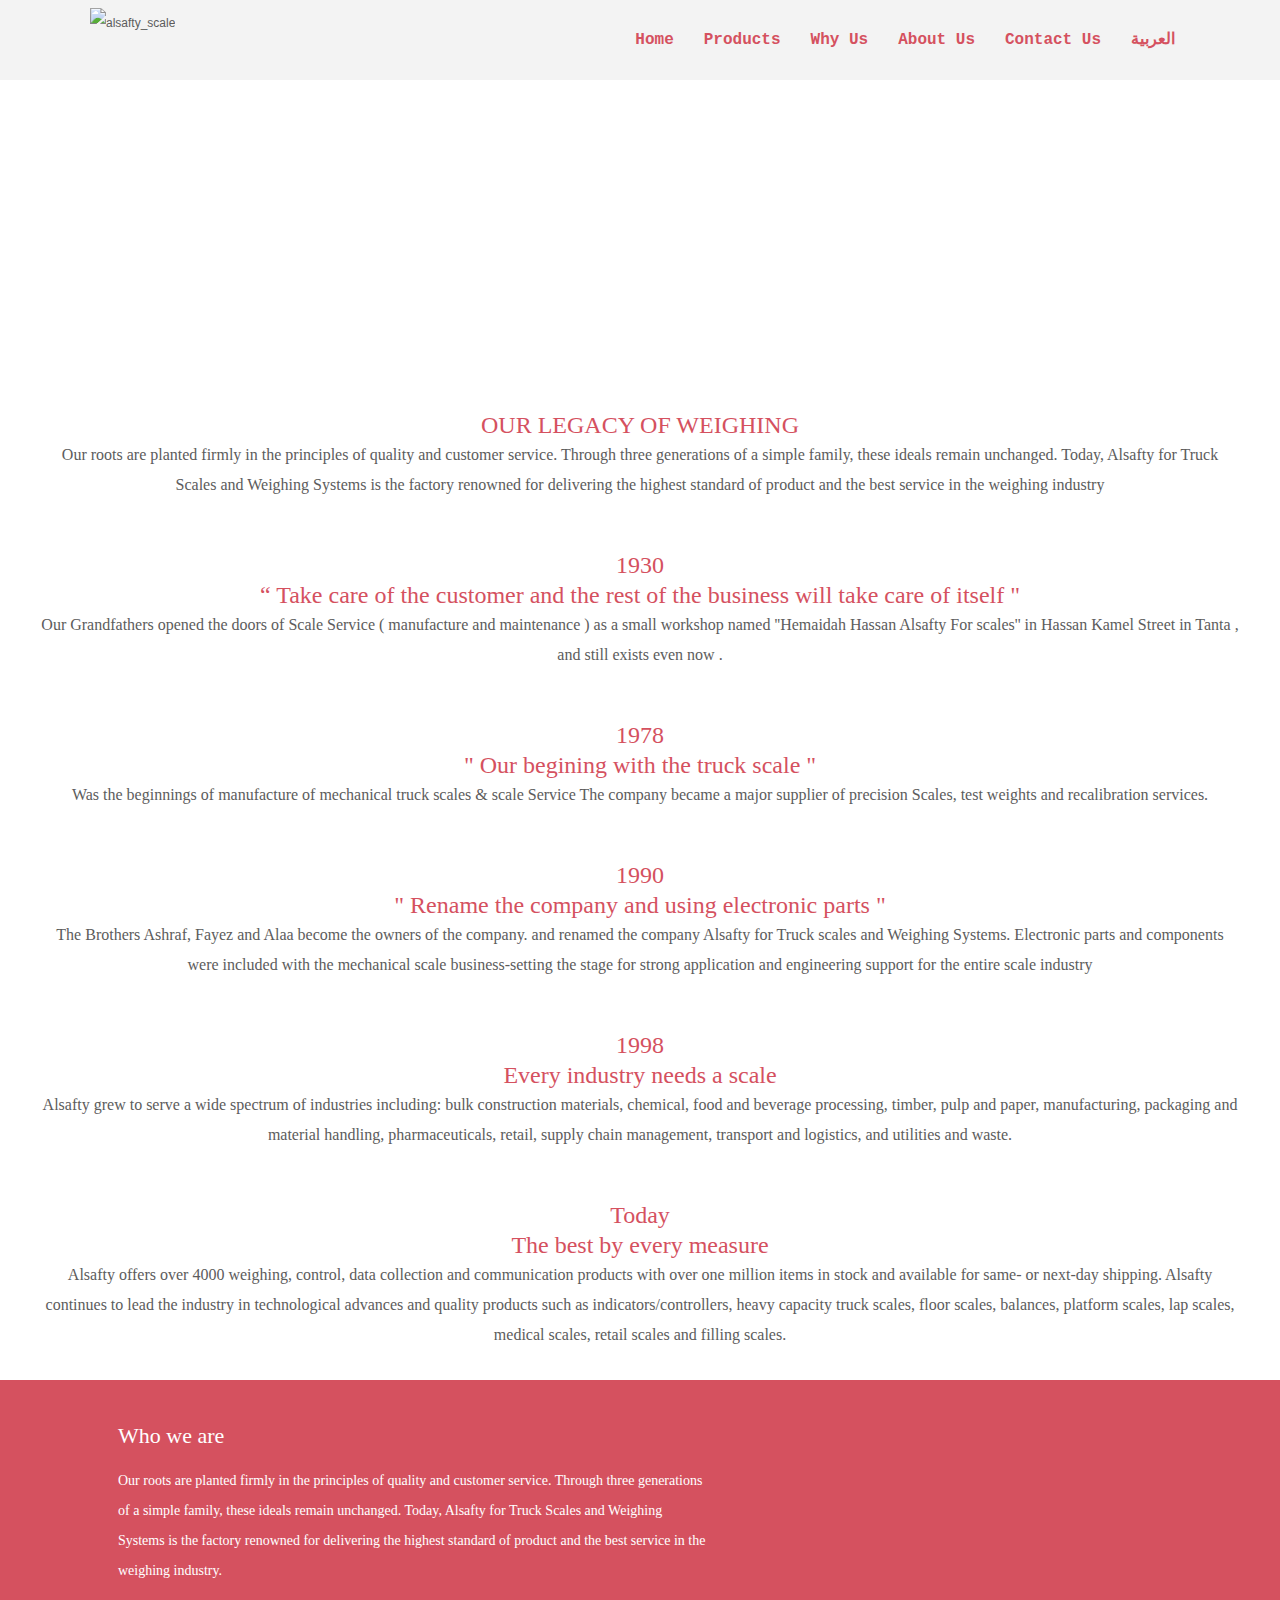
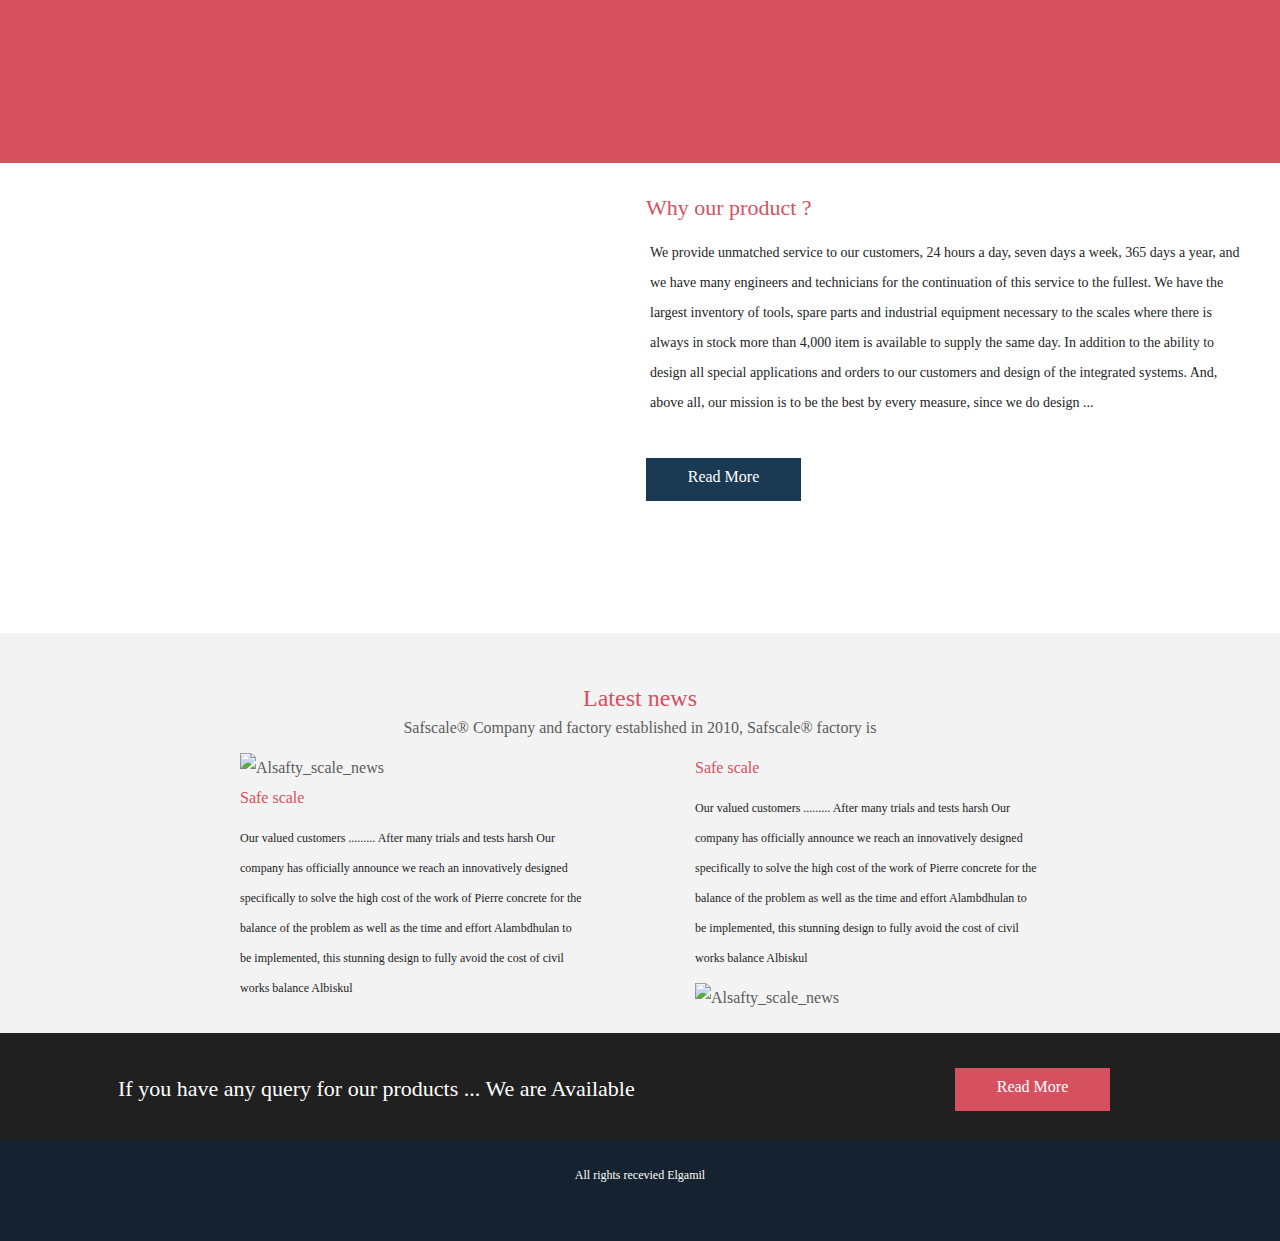
==== about_us.html @ be0de67e "Add files via upload" ====
﻿<!DOCTYPE html PUBLIC "-//W3C//DTD XHTML 1.0 Transitional//EN" "http://www.w3.org/TR/xhtml1/DTD/xhtml1-transitional.dtd">
<html xmlns="http://www.w3.org/1999/xhtml">

<head>
<meta content="text/html; charset=utf-8" http-equiv="Content-Type" />
<title>Alsafty scale | About Us</title>
<link href="engine1/style.css" rel="stylesheet" type="text/css" />
<script src="engine1/jquery.js" type="text/javascript"></script>
<style type="text/css">
* {
	margin: 0px auto;
	padding: 0px;
}
body {
	background-color: #fff;
	line-height: 30px;
	color: #5c5c5c;
	font: "JF Flat Regular",Tahoma,Verdana;
}
img {
	border: 0px;
}
a {
	text-decoration: none;
	font-size: 12px;
	font-family: Arial, Helvetica, sans-serif;
	color: #5c5c5c;
	font-weight: normal;
}
#container {
	width: 100%;
}
.center {
	width: 1200px;
	height: 100%;
}
#news_right {
	width: 345px;
	float: right;
	margin: 10px 200px 0px 30px;
}
#news_left {
	width: 345px;
	float: left;
	margin: 10px 30px 0px 200px;
}
.goto {
	width: 155px;
	display: table;
	height: 33px;
	float: left;
	background-color: #1a3a54;
	color: #fff;
	margin: 20px 300px 0px 78px;
	padding-top: 10px;
	text-align: center;
	font: normal normal normal 16px "AvantGarde LT Medium";
}
.goto:hover {
	background-color: #d5515f;
	border: #fff 1px solid;
}
.goto2 {
	width: 155px;
	height: 33px;
	float: right;
	background-color: #d5515f;
	color: #fff;
	margin: 35px 130px 0px 20px;
	padding-top: 10px;
	text-align: center;
	font: normal normal normal 16px "AvantGarde LT Medium";
}
.goto2:hover {
	background-color: #14232f;
	border: #fff 1px solid;
}
h5 {
	text-align: left;
	width: 590px;
	height: 150px;
	float: left;
	color: #fff;
	font-family: "AvantGarde LT Medium";
	margin: 15px 0px 0px 78px;
	font-style: normal;
	font-weight: normal;
	font-size: 14px;
}
h6 {
	text-align: left;
	width: 590px;
	float: right;
	color: #242424;
	font-family: "AvantGarde LT Medium";
	margin: 15px 0px 20px 78px;
	font-style: normal;
	font-weight: normal;
	font-size: 14px;
}
span3 {
	text-align: left;
	float: left;
	color: #242424;
	font-family: "AvantGarde LT Medium";
	font-style: normal;
	font-weight: normal;
	font-size: 12px;
	width: 345px;
	margin: 10px 0px;
}
h1 {
	width: 100%;
	margin: 50px 0px 0px 0px;
	float: left;
	text-align: center;
	color: #d5515f;
	font-family: "AvantGarde LT Medium";
	font-size: 24px;
	font-weight: normal;
}
h2 {
	width: 53%;
	height: 30px;
	margin: 41px 0px 0px 78px;
	float: left;
	text-align: left;
	color: #fff;
	font-family: "AvantGarde LT Medium";
	font-size: 22px;
	font-weight: normal;
}
h3 {
	width: 100%;
	height: 30px;
	margin: 30px 0px 0px 78px;
	float: left;
	text-align: left;
	color: #d5515f;
	font-family: "AvantGarde LT Medium";
	font-size: 22px;
	font-weight: normal;
}
h4 {
	width: 100%;
	height: 30px;
	margin: 0px 0px 0px 0px;
	float: left;
	text-align: left;
	color: #d5515f;
	font-family: "AvantGarde LT Medium";
	font-size: 16px;
	font-weight: normal;
}
p {
	text-align: center;
	font-family: "AvantGarde LT Medium";
	font-size: 16px;
	line-height: 30px;
	width: 100%;
}
#all_block {
	width: 1100px;
	height: auto;
	margin-top: 20px;
}
.block_and_text {
	width: 240px;
	height: 220px;
	float: left;
	display: block;
	margin: 17.5px;
}
.block1, .block2, .block3, .block4 {
	width: 240px;
	height: 175px;
	background: #f3f3f3 url('images/scal.png') no-repeat scroll center center;
}
.block1:hover, .block2:hover, .block3:hover, .block4:hover {
	background-image: url('images/scal hover.png');
	background-color: #1a3a54;
}
.text1, .text2, .text3, .text4 {
	height: 45px;
	width: 100%;
	background-color: #f0f0f0;
	text-align: center;
	line-height: 45px;
	font-family: "AvantGarde LT Medium";
	font-size: 16px;
	color: #1a3a54;
}
.block_and_text:hover {
	color: #fff;
	background-color: #1a3a54;
}
#top_slide {
	width: 100%;
	height: 450px;
	background-color: #d5515f;
}
#sub_slide_about {
	width: 100%;
	height: 280px;
	background-color: #d5515f;
	background: transparent url('images/bg_about_us.jpg') no-repeat scroll center center / cover;
}
#nav {
	width: 100%;
	height: 80px;
	background-color: #f3f3f3;
}
#logo {
	width: 265px;
	height: 70px;
	float: left;
	margin: 8px 0px 0px 50px;
}

#nav_en {
	height: 100%;
	float: right;
	margin: 0px 50px 0px 0px;
}
#nav_en ul {
	list-style-type: none;
	margin: 0;
	float: left;
	height: 100%;
	width: 100%;
}
#nav_en ul li {
	float: right;
}
#nav_en ul li a {
	font-size: 16px;
	font-family: "AvantGarde CE", Courier, monospace;
	font-weight: bold;
	color: #d5515f;
	text-align: center;
	line-height: 80px;
	margin: 0px 15px;
	width: 100%;
	height: 100%;
}
#nav_en ul li a:hover {
	color: #1a3a54;
}
#product_blocks {
	width: 100%;
	background-color: #fff;
}
#who_we_are_message {
	width: 100%;
	height: 383px;
	background: #d5515f url('images/alsafty_who_we_are.jpg') no-repeat scroll center center;
	position: relative;
	visibility: inherit;
	background-size: cover;
	margin-top: 30px;
}
#our_product_block {
	width: 100%;
	height: 470px;
	background-color: #fff;
}
#left {
	width: 37%;
	height: 100%;
	float: left;
	background: #fff url('images/our_product_scale.jpg') no-repeat scroll center center;
	margin: 0px 0px 0px 78px;
}
#right {
	width: 56%;
	height: 100%;
	float: right;
}
#last_news {
	width: 100%;
	background-color: #f3f3f3;
	display:table;
	padding-bottom:20px;
}
#call_us {
	width: 100%;
	height: 108px;
	background: #202020 url('images/call_us.jpg') no-repeat scroll center center;
	background-size: cover;
}
#text{
	width:100%;
	line-height:35px;
	padding-top:17px;	
	direction:rtl;
	text-align:center;
	color:#fff;
	font-size:12px;
	font-family: "DIN Next LT W23";
}
#footer {
	width: 100%;
	height: 100px;
	background-color: #14232f;
}
</style>
</head>

<body>

<div id="container">
<div id="nav">
		<div class="center">
			<div id="logo">
				<a href="english.html">
				<img alt="alsafty_scale" height="71" src="images/logo_elgamil.png" width="257" /></a></div>
			<div id="nav_en">
				<ul>
					<li><a href="index.html">العربية</a></li>
					<li><a href="contact_us.html">Contact Us</a></li>
					<li><a href="about_us.html">About Us</a></li>
					<li><a href="why_us.html">Why Us</a></li>
					<li><a href="Products.html">Products</a></li>
					<li><a href="english.html">Home</a></li>
				</ul>
			</div>
		</div>
	</div>	<div id="sub_slide_about">
	</div>
	
	<div id="product_blocks">
		<div class="center">
			<h1>OUR LEGACY OF WEIGHING</h1>
			<p style="text-align: center;">Our roots are planted firmly in the principles 
			of quality and customer service. Through three generations of a simple 
			family, these ideals remain unchanged. Today, Alsafty for Truck Scales 
			and Weighing Systems is the factory renowned for delivering the highest 
			standard of product and the best service in the weighing industry
			</p>
			<h1>1930<br>“ Take care of the customer and the rest of the business 
			will take care of itself &quot; </h1>
			<p>Our Grandfathers opened the doors of Scale Service ( manufacture 
			and maintenance ) as a small workshop named &#39;&#39;Hemaidah Hassan Alsafty 
			For scales&#39;&#39; in Hassan Kamel Street in Tanta , and still exists even 
			now . </p>
			<h1>1978<br>&quot; Our begining with the truck scale &quot; </h1>
			<p>Was the beginnings of manufacture of mechanical truck scales &amp; scale 
			Service The company became a major supplier of precision Scales, test 
			weights and recalibration services. </p>
			<h1>1990<br>&quot; Rename the company and using electronic parts &quot; </h1>
			<p>The Brothers Ashraf, Fayez and Alaa become the owners of the company. 
			and renamed the company Alsafty for Truck scales and Weighing Systems. 
			Electronic parts and components were included with the mechanical scale 
			business-setting the stage for strong application and engineering support 
			for the entire scale industry</p>
			<h1>1998<br>Every industry needs a scale</h1>
			<p>Alsafty grew to serve a wide spectrum of industries including: bulk 
			construction materials, chemical, food and beverage processing, timber, 
			pulp and paper, manufacturing, packaging and material handling, pharmaceuticals, 
			retail, supply chain management, transport and logistics, and utilities 
			and waste.</p>
			<h1>Today<br>The best by every measure</h1>
			<p>Alsafty offers over 4000 weighing, control, data collection and communication 
			products with over one million items in stock and available for same- 
			or next-day shipping. Alsafty continues to lead the industry in technological 
			advances and quality products such as indicators/controllers, heavy 
			capacity truck scales, floor scales, balances, platform scales, lap 
			scales, medical scales, retail scales and filling scales.</p>
		</div>
	</div>
	<div id="who_we_are_message">
		<div class="center">
			<h2>Who we are</h2>
			<h5>Our roots are planted firmly in the principles of quality and customer 
			service. Through three generations of a simple family, these ideals 
			remain unchanged. Today, Alsafty for Truck Scales and Weighing Systems 
			is the factory renowned for delivering the highest standard of product 
			and the best service in the weighing industry.</h5>
		</div>
	</div>
	<div id="our_product_block">
		<div class="center">
			<div id="right">
				<h3>Why our product ?</h3>
				<h6>We provide unmatched service to our customers, 24 hours a day, 
				seven days a week, 365 days a year, and we have many engineers and 
				technicians for the continuation of this service to the fullest. 
				We have the largest inventory of tools, spare parts and industrial 
				equipment necessary to the scales where there is always in stock 
				more than 4,000 item is available to supply the same day. In addition 
				to the ability to design all special applications and orders to 
				our customers and design of the integrated systems. And, above all, 
				our mission is to be the best by every measure, since we do design 
				... </h6>
				<a href="#">
				<div class="goto">
					Read More</div>
				</a></div>
			<div id="left">
			</div>
		</div>
	</div>
	<div id="last_news">
		<div class="center">
			<h1>Latest news</h1>
			<p>Safscale® Company and factory established in 2010, Safscale® factory 
			is</p>
			<div id="news_left">
				<img alt="Alsafty_scale_news" height="153" src="images/Alsafty-scale-news.jpg" width="345" />
				<h4>Safe scale</h4>
				<span3>Our valued customers ......... After many trials and tests harsh Our company has officially announce we reach an innovatively designed specifically to solve the high cost of the work of Pierre concrete for the balance of the problem as well as the time and effort Alambdhulan to be implemented, this stunning design to fully avoid the cost of civil works balance Albiskul</span3>
			</div>
			<div id="news_right">
				<h4>Safe scale</h4>
				<span3>Our valued customers ......... After many trials and tests harsh Our company has officially announce we reach an innovatively designed specifically to solve the high cost of the work of Pierre concrete for the balance of the problem as well as the time and effort Alambdhulan to be implemented, this stunning design to fully avoid the cost of civil works balance Albiskul</span3>
				<img alt="Alsafty_scale_news" height="153" src="images/Alsafty-scale-news2.jpg" width="345" />
			</div>
		</div>
	</div>
	<div id="call_us">
		<div class="center">
			<h2>If you have any query for our products ... We are Available</h2>
			<a href="contact_us.html">
			<div class="goto2">
				Read More</div>
			</a></div>
	</div>
	<div id="footer"><div id="text">All rights recevied Elgamil
	
	</div>

	</div>
</div>
<script src="engine1/wowslider.js" type="text/javascript"></script>
<script src="engine1/script.js" type="text/javascript"></script>

</body>

</html>
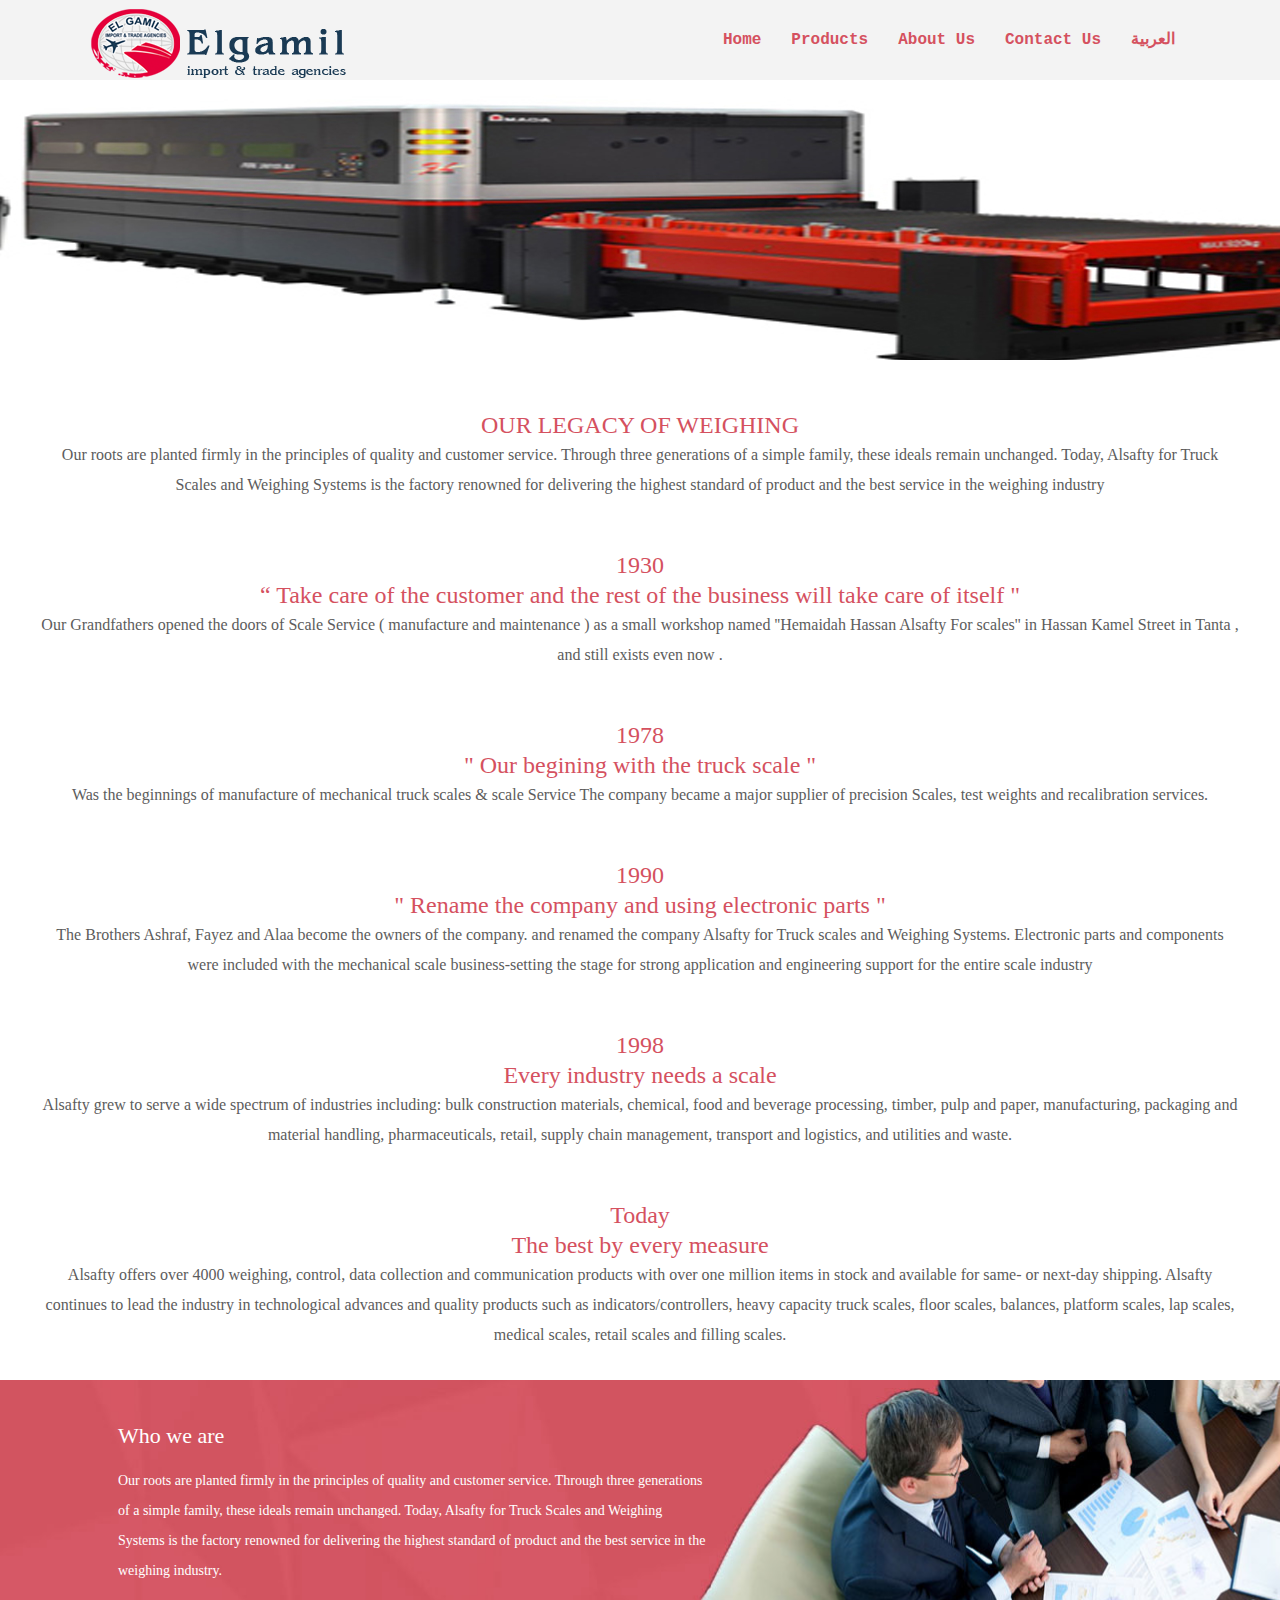
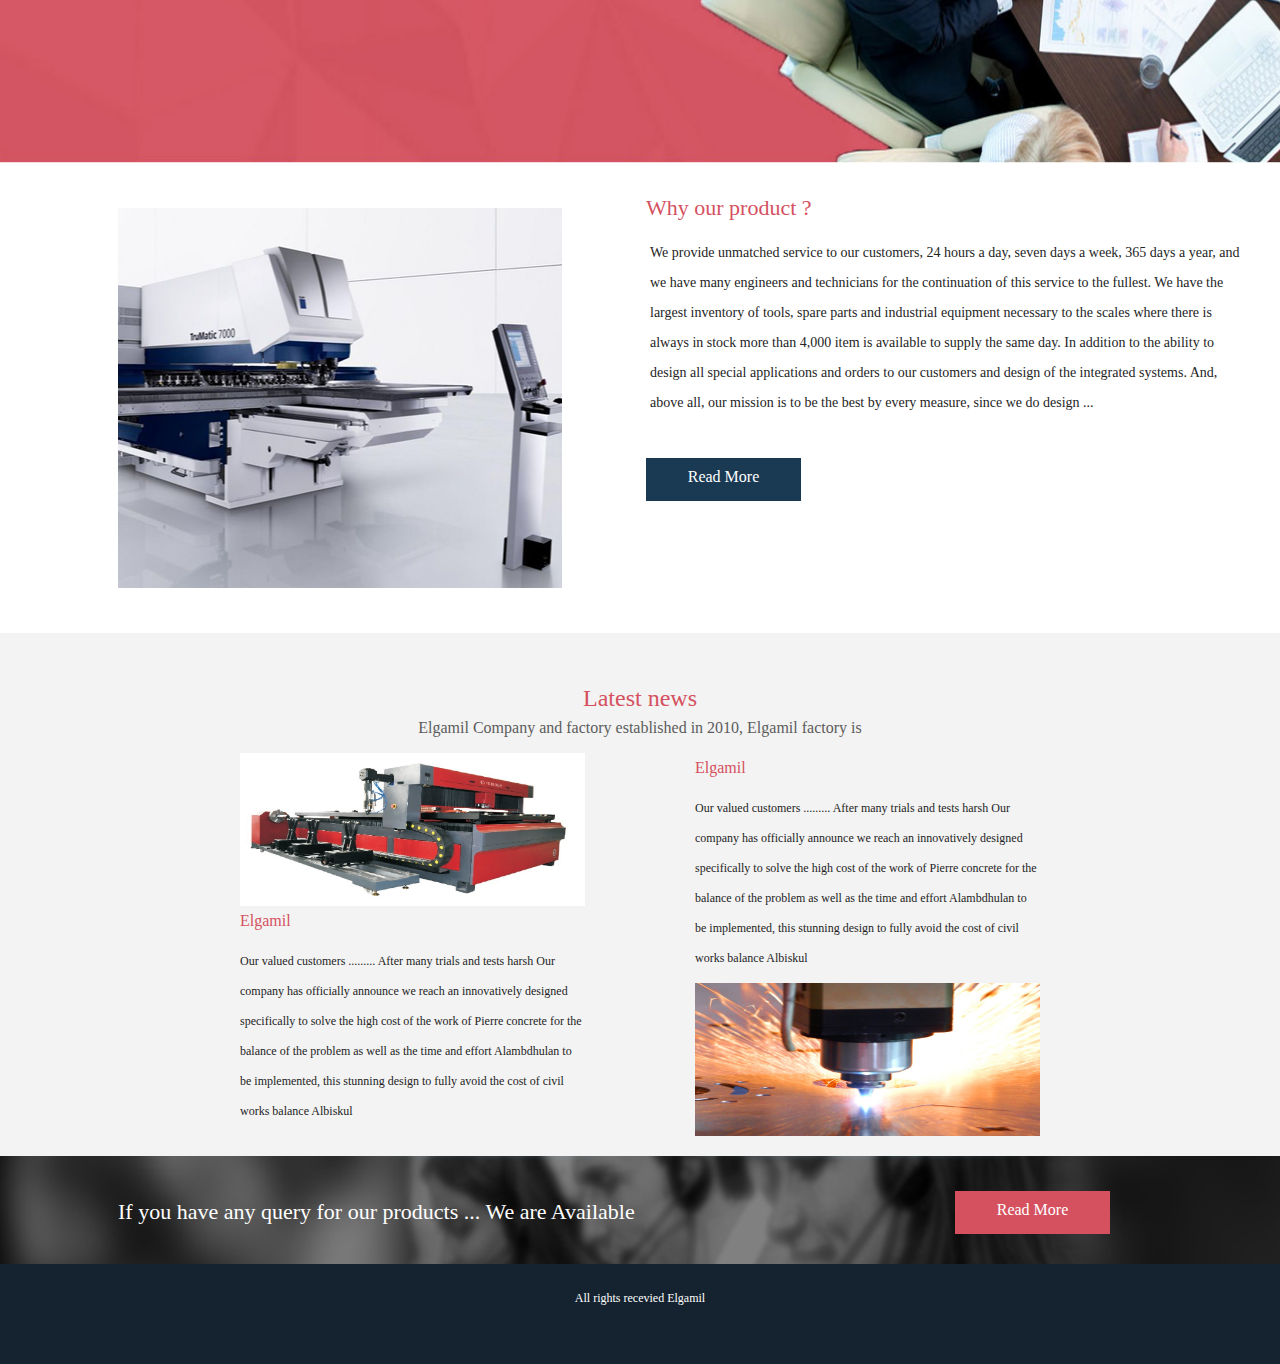
==== commit 426173c2: "Add files via upload" ====
--- a/about_us.html
+++ b/about_us.html
@@ -316,12 +316,11 @@
 				<img alt="alsafty_scale" height="71" src="images/logo_elgamil.png" width="257" /></a></div>
 			<div id="nav_en">
 				<ul>
-					<li><a href="index.html">العربية</a></li>
+					<li><a href="#">العربية</a></li>
 					<li><a href="contact_us.html">Contact Us</a></li>
 					<li><a href="about_us.html">About Us</a></li>
-					<li><a href="why_us.html">Why Us</a></li>
 					<li><a href="Products.html">Products</a></li>
-					<li><a href="english.html">Home</a></li>
+					<li><a href="index.html">Home</a></li>
 				</ul>
 			</div>
 		</div>
@@ -403,15 +402,15 @@
 	<div id="last_news">
 		<div class="center">
 			<h1>Latest news</h1>
-			<p>Safscale® Company and factory established in 2010, Safscale® factory 
+			<p>Elgamil Company and factory established in 2010, Elgamil factory 
 			is</p>
 			<div id="news_left">
 				<img alt="Alsafty_scale_news" height="153" src="images/Alsafty-scale-news.jpg" width="345" />
-				<h4>Safe scale</h4>
+				<h4>Elgamil</h4>
 				<span3>Our valued customers ......... After many trials and tests harsh Our company has officially announce we reach an innovatively designed specifically to solve the high cost of the work of Pierre concrete for the balance of the problem as well as the time and effort Alambdhulan to be implemented, this stunning design to fully avoid the cost of civil works balance Albiskul</span3>
 			</div>
 			<div id="news_right">
-				<h4>Safe scale</h4>
+				<h4>Elgamil</h4>
 				<span3>Our valued customers ......... After many trials and tests harsh Our company has officially announce we reach an innovatively designed specifically to solve the high cost of the work of Pierre concrete for the balance of the problem as well as the time and effort Alambdhulan to be implemented, this stunning design to fully avoid the cost of civil works balance Albiskul</span3>
 				<img alt="Alsafty_scale_news" height="153" src="images/Alsafty-scale-news2.jpg" width="345" />
 			</div>
--- a/engine1/style.css
+++ b/engine1/style.css
@@ -0,0 +1,457 @@
+﻿/*
+ *	generated by WOW Slider 8.5
+ *	template Convex
+ */
+@import url(https://fonts.googleapis.com/css?family=Gurajada&subset=latin,telugu);
+@font-face {
+  font-family: 'ws-ctrl-convex';
+  src: url('ws-ctrl-convex.eot');
+  src: url('ws-ctrl-convex.eot#iefix') format('embedded-opentype'),
+       url('ws-ctrl-convex.svg#ws-ctrl-convex') format('svg');
+  font-weight: normal;
+  font-style: normal;
+}
+@font-face {
+  font-family: 'ws-ctrl-convex';
+  src: url('[data-uri]') format('woff'),
+       url('[data-uri]') format('truetype');
+}
+#wowslider-container1 { 
+	display: table;
+	zoom: 1; 
+	position: relative;
+	width: 100%;
+	max-width: 100%;
+	max-height:497px;
+	margin:0px auto 0px;
+	z-index:90;
+	text-align:left; /* reset align=center */
+	font-size: 10px;
+	text-shadow: none; /* fix some user styles */
+
+	/* reset box-sizing (to boostrap friendly) */
+	-webkit-box-sizing: content-box;
+	-moz-box-sizing: content-box;
+	box-sizing: content-box; 
+}
+* html #wowslider-container1{ width:960px }
+#wowslider-container1 .ws_images ul{
+	position:relative;
+	width: 10000%; 
+	height:100%;
+	left:0;
+	list-style:none;
+	margin:0;
+	padding:0;
+	border-spacing:0;
+	overflow: visible;
+	/*table-layout:fixed;*/
+}
+#wowslider-container1 .ws_images ul li{
+	position: relative;
+	width:1%;
+	height:100%;
+	line-height:0; /*opera*/
+	overflow: hidden;
+	float:left;
+	/*font-size:0;*/
+	padding:0 0 0 0 !important;
+	margin:0 0 0 0 !important;
+}
+
+#wowslider-container1 .ws_images{
+	position: relative;
+	left:0;
+	top:0;
+	height:100%;
+	max-height:450px;
+	max-width: 100%;
+	vertical-align: top;
+	border:none;
+	overflow: hidden;
+}
+#wowslider-container1 .ws_images ul a{
+	width:100%;
+	height:100%;
+	max-height:360px;
+	display:block;
+	color:transparent;
+}
+#wowslider-container1 img{
+	max-width: none !important;
+}
+#wowslider-container1 .ws_images .ws_list img,
+#wowslider-container1 .ws_images > div > img{
+	width:100%;
+	border:none 0;
+	max-width: none;
+	padding:0;
+	margin:0;
+}
+#wowslider-container1 .ws_images > div > img {
+	max-height:450px;
+}
+
+#wowslider-container1 .ws_images iframe {
+	position: absolute;
+	z-index: -1;
+}
+
+#wowslider-container1 .ws-title > div {
+	display: inline-block !important;
+}
+
+#wowslider-container1 a{ 
+	text-decoration: none; 
+	outline: none; 
+	border: none; 
+}
+
+#wowslider-container1  .ws_bullets { 
+	float: left;
+	position:absolute;
+	z-index:70;
+}
+#wowslider-container1  .ws_bullets div{
+	position:relative;
+	float:left;
+	font-size: 0px;
+}
+/* compatibility with Joomla styles */
+#wowslider-container1  .ws_bullets a {
+	line-height: 0;
+}
+
+#wowslider-container1  .ws_script{
+	display:none;
+}
+#wowslider-container1 sound, 
+#wowslider-container1 object{
+	position:absolute;
+}
+
+/* prevent some of users reset styles */
+#wowslider-container1 .ws_effect {
+	position: static;
+	width: 100%;
+	height: 100%;
+}
+
+#wowslider-container1 .ws_photoItem {
+	border: 2em solid #fff;
+	margin-left: -2em;
+	margin-top: -2em;
+}
+#wowslider-container1 .ws_cube_side {
+	background: #A6A5A9;
+}
+
+
+#wowslider-container1.ws_gestures {
+	cursor: -webkit-grab;
+	cursor: -moz-grab;
+	cursor: url("[data-uri]"), move;
+}
+#wowslider-container1.ws_gestures.ws_grabbing {
+	cursor: -webkit-grabbing;
+	cursor: -moz-grabbing;
+	cursor: url("[data-uri]"), move;
+}
+
+/* hide controls when video start play */
+#wowslider-container1.ws_video_playing .ws_bullets,
+#wowslider-container1.ws_video_playing .ws_fullscreen,
+#wowslider-container1.ws_video_playing .ws_next,
+#wowslider-container1.ws_video_playing .ws_prev {
+	display: none;
+}
+
+
+/* youtube/vimeo buttons */
+#wowslider-container1 .ws_video_btn {
+	position: absolute;
+	display: none;
+	cursor: pointer;
+	top: 0;
+	left: 0;
+	width: 100%;
+	height: 100%;
+	z-index: 55;
+}
+#wowslider-container1 .ws_video_btn.ws_youtube,
+#wowslider-container1 .ws_video_btn.ws_vimeo {
+	display: block;
+}
+#wowslider-container1 .ws_video_btn div {
+	position: absolute;
+	background-image: url(./playvideo.png);
+	background-size: 200%;
+	top: 50%;
+	left: 50%;
+	width: 7em;
+	height: 5em;
+	margin-left: -3.5em;
+	margin-top: -2.5em;
+}
+#wowslider-container1 .ws_video_btn.ws_youtube div {
+	background-position: 0 0;
+}
+#wowslider-container1 .ws_video_btn.ws_youtube:hover div {
+	background-position: 100% 0;
+}
+#wowslider-container1 .ws_video_btn.ws_vimeo div {
+	background-position: 0 100%;
+}
+#wowslider-container1 .ws_video_btn.ws_vimeo:hover div {
+	background-position: 100% 100%;
+}
+
+#wowslider-container1 .ws_playpause.ws_hide {
+	display: none !important;
+}
+/* bullets */
+#wowslider-container1  .ws_bullets { 
+	padding: 0px; 
+}
+#wowslider-container1 .ws_bullets a { 
+	position:relative;
+	display: inline-block;
+	width: 0;
+	margin: 3px 5px;
+	padding: 8px;	
+
+	-webkit-perspective: 80px;
+	perspective: 80px;
+} 
+#wowslider-container1 .ws_bullets a > span {
+	position:absolute;
+	display: block;
+	top:0;
+	right: 0;
+	height:100%;
+	width:100%;
+	-webkit-transform-style: preserve-3d;
+	transform-style: preserve-3d;
+
+	-webkit-transition: -webkit-transform 0.5s ease;
+  	transition: -webkit-transform 0.5s ease, transform 0.5s ease;
+}
+
+#wowslider-container1 .ws_bullets a > span:before,
+#wowslider-container1 .ws_bullets a > span:after {
+	content: '';
+	display: block;
+	height:100%;
+	background: #d5515f;
+
+  	-webkit-transform: rotateX(-90deg) translateZ(-8px) translateY(8px);
+  	transform: rotateX(-90deg) translateZ(-8px) translateY(8px);
+}
+#wowslider-container1 .ws_bullets a > span:after {
+	position: absolute;
+	top: 0;
+	left: 0;
+	width: 100%;
+	height: 100%;
+  	background: #1A2223;
+  	-webkit-transform: rotateX(0deg);
+  	transform: rotateX(0deg);
+}
+
+#wowslider-container1 .ws_bullets a.ws_overbull > span,
+#wowslider-container1 .ws_bullets a.ws_selbull > span {
+    -webkit-transform: rotateX(-90deg) translateZ(8px) translateY(8px);
+    transform: rotateX(-90deg) translateZ(8px) translateY(8px);
+}
+
+
+
+
+/* play/pause, arrows */
+#wowslider-container1 a.ws_next,
+#wowslider-container1 a.ws_prev,
+#wowslider-container1 .ws_playpause {
+	position:absolute;
+	font: 2em "ws-ctrl-convex";
+	width: 2.5em;
+	height: 2.5em;
+	top:50%;
+	
+	margin-top: -1.25em;
+	color: #ffffff;
+	z-index: 100;
+
+	-webkit-perspective: 20em;
+	perspective: 20em;
+}
+#wowslider-container1 a.ws_next {
+	right: 0;
+}
+#wowslider-container1 a.ws_prev {
+	left: 0;
+}
+#wowslider-container1 .ws_playpause {
+	left:50%;
+	margin-left:-1.25em;
+}
+
+#wowslider-container1 a.ws_next > span,
+#wowslider-container1 a.ws_prev > span,
+#wowslider-container1 .ws_playpause > span,
+#wowslider-container1 .ws_bullets a > span {
+	display: block;
+	-webkit-transform-style: preserve-3d;
+	transform-style: preserve-3d;
+
+	-webkit-transition: -webkit-transform 0.5s ease;
+  	transition: -webkit-transform 0.5s ease, transform 0.5s ease;
+}
+
+
+#wowslider-container1 a.ws_next > span:before,
+#wowslider-container1 a.ws_prev > span:before,
+#wowslider-container1 .ws_playpause > span:before,
+#wowslider-container1 a.ws_next > span:after,
+#wowslider-container1 a.ws_prev > span:after,
+#wowslider-container1 .ws_playpause > span:after {
+	display: block;
+	text-align: center;
+	line-height: 2.5em;
+	height:100%;
+	background: #d5515f;
+	color: #1A2223;
+
+  	-webkit-transform: rotateX(-90deg) translateZ(-1.25em) translateY(1.25em);
+  	transform: rotateX(-90deg) translateZ(-1.25em) translateY(1.25em);
+}
+#wowslider-container1 .ws_play > span:before,
+#wowslider-container1 .ws_play > span:after{
+	content:"\e800";
+}
+#wowslider-container1 .ws_pause > span:before,
+#wowslider-container1 .ws_pause > span:after{
+	content:"\e801";
+}
+#wowslider-container1 a.ws_next > span:before,
+#wowslider-container1 a.ws_next > span:after {
+	content:'\e803';
+}
+#wowslider-container1 a.ws_prev > span:before,
+#wowslider-container1 a.ws_prev > span:after {
+	content:'\e802';
+}
+
+#wowslider-container1 a.ws_next > span:after,
+#wowslider-container1 a.ws_prev > span:after,
+#wowslider-container1 .ws_playpause > span:after {
+	position: absolute;
+	top: 0;
+	left: 0;
+	width: 100%;
+	height: 100%;
+  	-webkit-transform: rotateX(0deg);
+  	transform: rotateX(0deg);
+  	background: #1A2223;
+	color: #d5515f;
+}
+
+#wowslider-container1 a.ws_next:hover > span,
+#wowslider-container1 a.ws_prev:hover > span,
+#wowslider-container1 .ws_playpause:hover > span {
+    -webkit-transform: rotateX(-90deg) translateZ(1.25em) translateY(1.25em);
+    transform: rotateX(-90deg) translateZ(1.25em) translateY(1.25em);
+}/* bottom center */
+#wowslider-container1  .ws_bullets {
+	bottom:1.5em;
+	left:50%;
+}
+#wowslider-container1  .ws_bullets div{
+	left:-50%;
+}#wowslider-container1 .ws-title{
+	font: 1.3em 'Gurajada', serif;
+	position: absolute;
+	left: 2em;
+	margin-right:10em;
+	z-index: 50;
+
+	color:#fff;
+	padding: 1em;
+	bottom: 30px;
+	top: auto;
+	opacity: 1;
+}
+#wowslider-container1 .ws-title div,#wowslider-container1 .ws-title span{
+	display:inline-block;
+	padding: 0.1em 0.6em;
+	background-color: #14232f;
+	color: #fff;
+}
+#wowslider-container1 .ws-title div{
+	display:block;
+	margin-top:0.5em;
+	font-size: 1.3em;
+}
+#wowslider-container1 .ws-title span{
+	text-transform: uppercase;	
+	font-size: 2em;
+}#wowslider-container1 .ws_images > ul{
+	animation: wsBasic 12s infinite;
+	-moz-animation: wsBasic 12s infinite;
+	-webkit-animation: wsBasic 12s infinite;
+}
+@keyframes wsBasic{0%{left:-0%} 16.67%{left:-0%} 33.33%{left:-100%} 50%{left:-100%} 66.67%{left:-200%} 83.33%{left:-200%} }
+@-moz-keyframes wsBasic{0%{left:-0%} 16.67%{left:-0%} 33.33%{left:-100%} 50%{left:-100%} 66.67%{left:-200%} 83.33%{left:-200%} }
+@-webkit-keyframes wsBasic{0%{left:-0%} 16.67%{left:-0%} 33.33%{left:-100%} 50%{left:-100%} 66.67%{left:-200%} 83.33%{left:-200%} }
+
+#wowslider-container1 .ws_bullets  a img{
+	position:absolute;
+	display:block;
+	text-indent:0;
+	bottom:15px;
+	left:-64px;
+	visibility:hidden;
+	max-width:none;
+}
+#wowslider-container1 .ws_bullets a:hover img{
+	visibility:visible;
+}
+
+#wowslider-container1 .ws_bulframe div div{
+	height:48px;
+	overflow:visible;
+	position:relative;
+}
+#wowslider-container1 .ws_bulframe div {
+	left:0;
+	overflow:hidden;
+	position:relative;
+	width:128px;
+}
+#wowslider-container1  .ws_bullets .ws_bulframe{
+	position:absolute;
+	display:none;
+	bottom:25px;
+	margin-left:8px;
+	cursor:pointer;
+
+	/* fixed bulframe hidding in Chrome */
+	-webkit-transform: translateZ(0);
+	-ms-transform: translateZ(0);
+	-o-transform: translateZ(0);
+	transform: translateZ(0);
+}#wowslider-container1 .ws_bulframe div div{
+	height: auto;
+}
+
+@media all and (max-width:760px) {
+	#wowslider-container1 .ws_fullscreen {
+		display: block;
+	}
+}
+@media all and (max-width:400px){
+	#wowslider-container1 .ws_controls,
+	#wowslider-container1 .ws_bullets,
+	#wowslider-container1 .ws_thumbs{
+		display: none
+	}
+}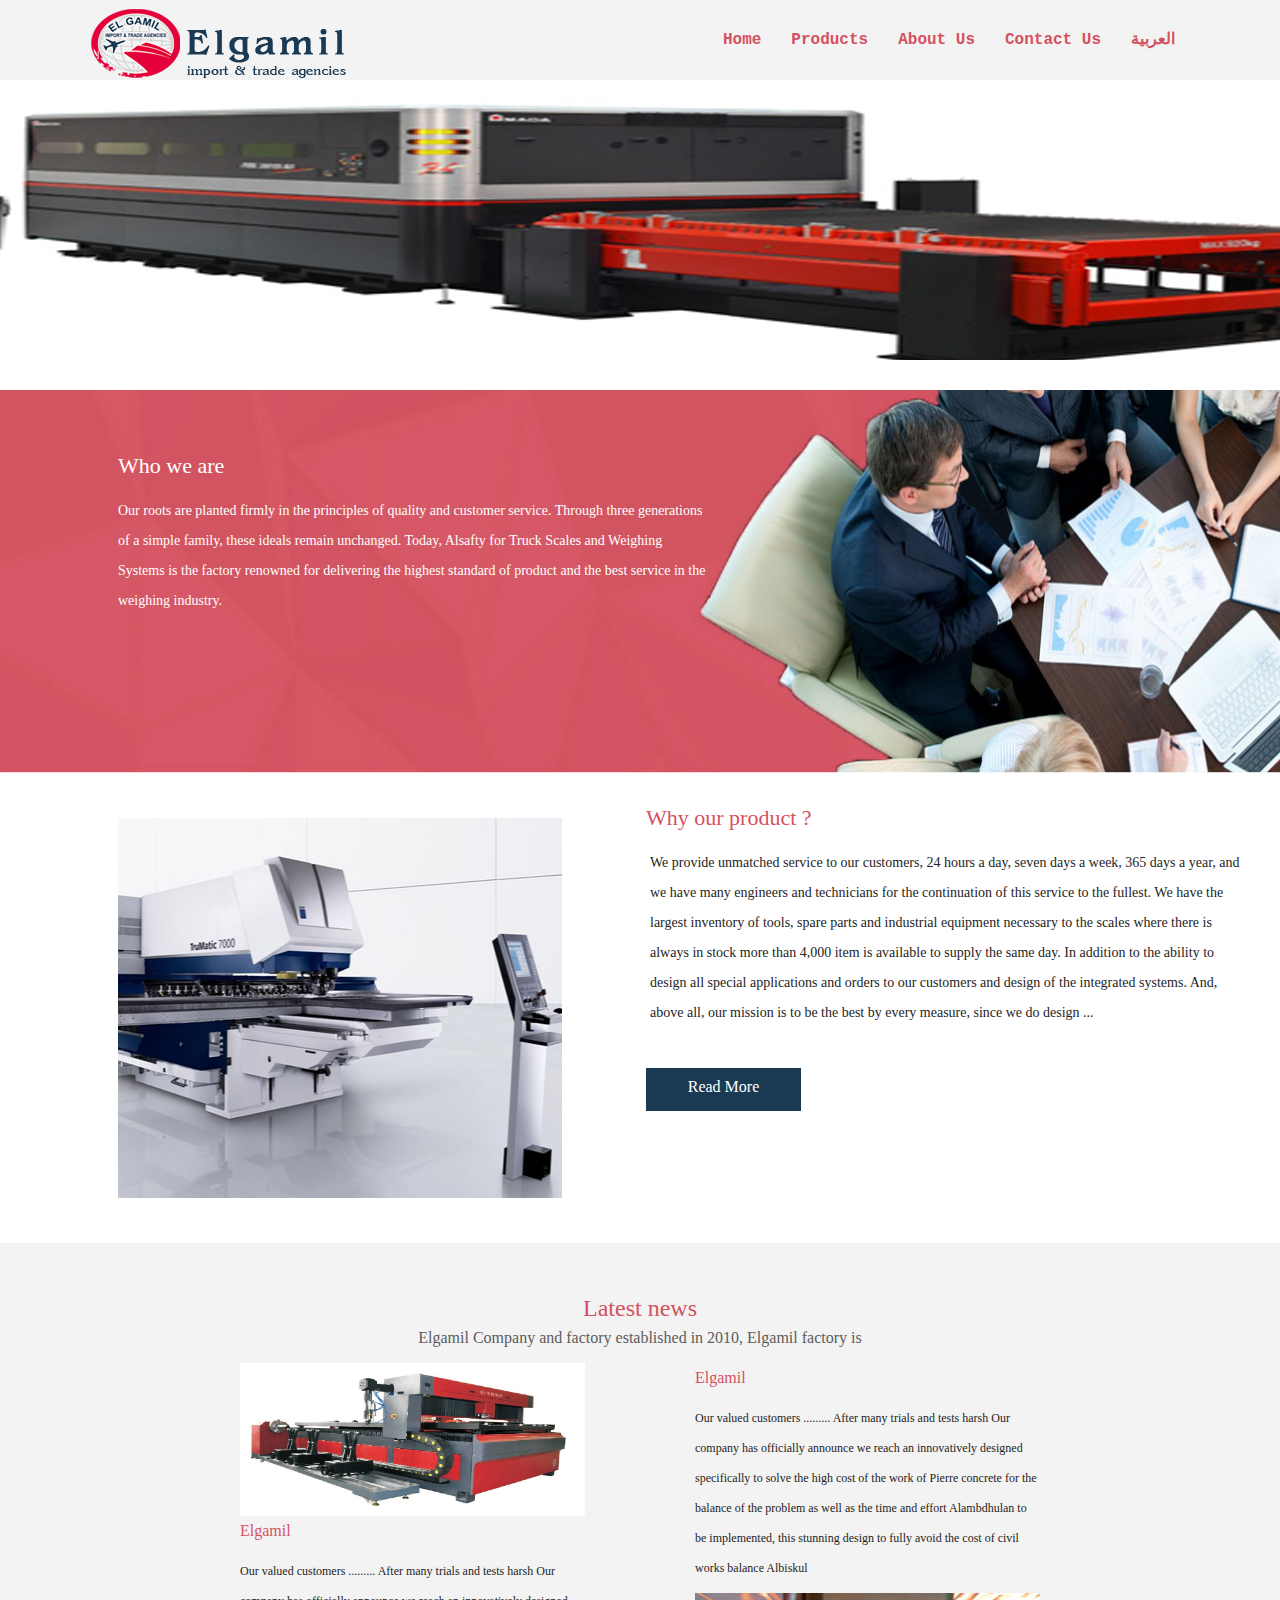
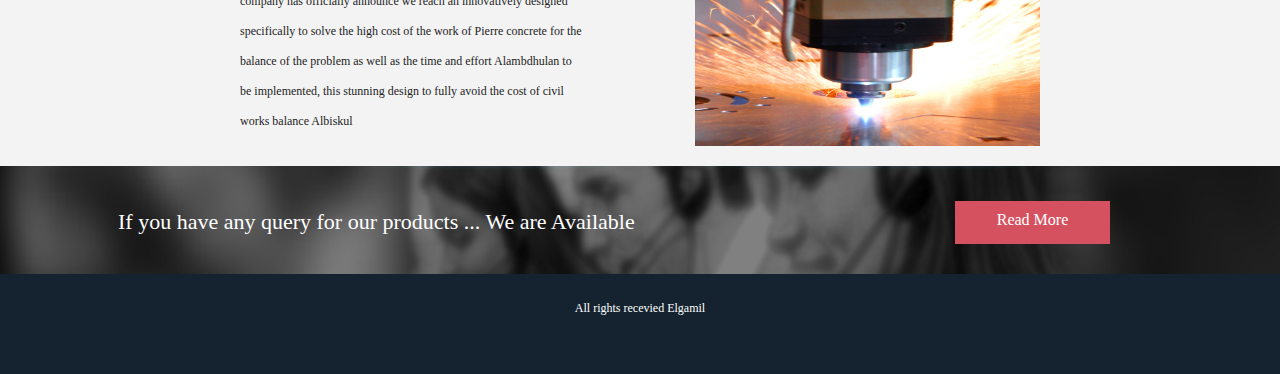
==== commit d5e47203: "Add files via upload" ====
--- a/about_us.html
+++ b/about_us.html
@@ -329,42 +329,9 @@
 	
 	<div id="product_blocks">
 		<div class="center">
-			<h1>OUR LEGACY OF WEIGHING</h1>
-			<p style="text-align: center;">Our roots are planted firmly in the principles 
-			of quality and customer service. Through three generations of a simple 
-			family, these ideals remain unchanged. Today, Alsafty for Truck Scales 
-			and Weighing Systems is the factory renowned for delivering the highest 
-			standard of product and the best service in the weighing industry
-			</p>
-			<h1>1930<br>“ Take care of the customer and the rest of the business 
-			will take care of itself &quot; </h1>
-			<p>Our Grandfathers opened the doors of Scale Service ( manufacture 
-			and maintenance ) as a small workshop named &#39;&#39;Hemaidah Hassan Alsafty 
-			For scales&#39;&#39; in Hassan Kamel Street in Tanta , and still exists even 
-			now . </p>
-			<h1>1978<br>&quot; Our begining with the truck scale &quot; </h1>
-			<p>Was the beginnings of manufacture of mechanical truck scales &amp; scale 
-			Service The company became a major supplier of precision Scales, test 
-			weights and recalibration services. </p>
-			<h1>1990<br>&quot; Rename the company and using electronic parts &quot; </h1>
-			<p>The Brothers Ashraf, Fayez and Alaa become the owners of the company. 
-			and renamed the company Alsafty for Truck scales and Weighing Systems. 
-			Electronic parts and components were included with the mechanical scale 
-			business-setting the stage for strong application and engineering support 
-			for the entire scale industry</p>
-			<h1>1998<br>Every industry needs a scale</h1>
-			<p>Alsafty grew to serve a wide spectrum of industries including: bulk 
-			construction materials, chemical, food and beverage processing, timber, 
-			pulp and paper, manufacturing, packaging and material handling, pharmaceuticals, 
-			retail, supply chain management, transport and logistics, and utilities 
-			and waste.</p>
-			<h1>Today<br>The best by every measure</h1>
-			<p>Alsafty offers over 4000 weighing, control, data collection and communication 
-			products with over one million items in stock and available for same- 
-			or next-day shipping. Alsafty continues to lead the industry in technological 
-			advances and quality products such as indicators/controllers, heavy 
-			capacity truck scales, floor scales, balances, platform scales, lap 
-			scales, medical scales, retail scales and filling scales.</p>
+			<h1></h1>
+			<p style="text-align: center;">	</p>
+
 		</div>
 	</div>
 	<div id="who_we_are_message">
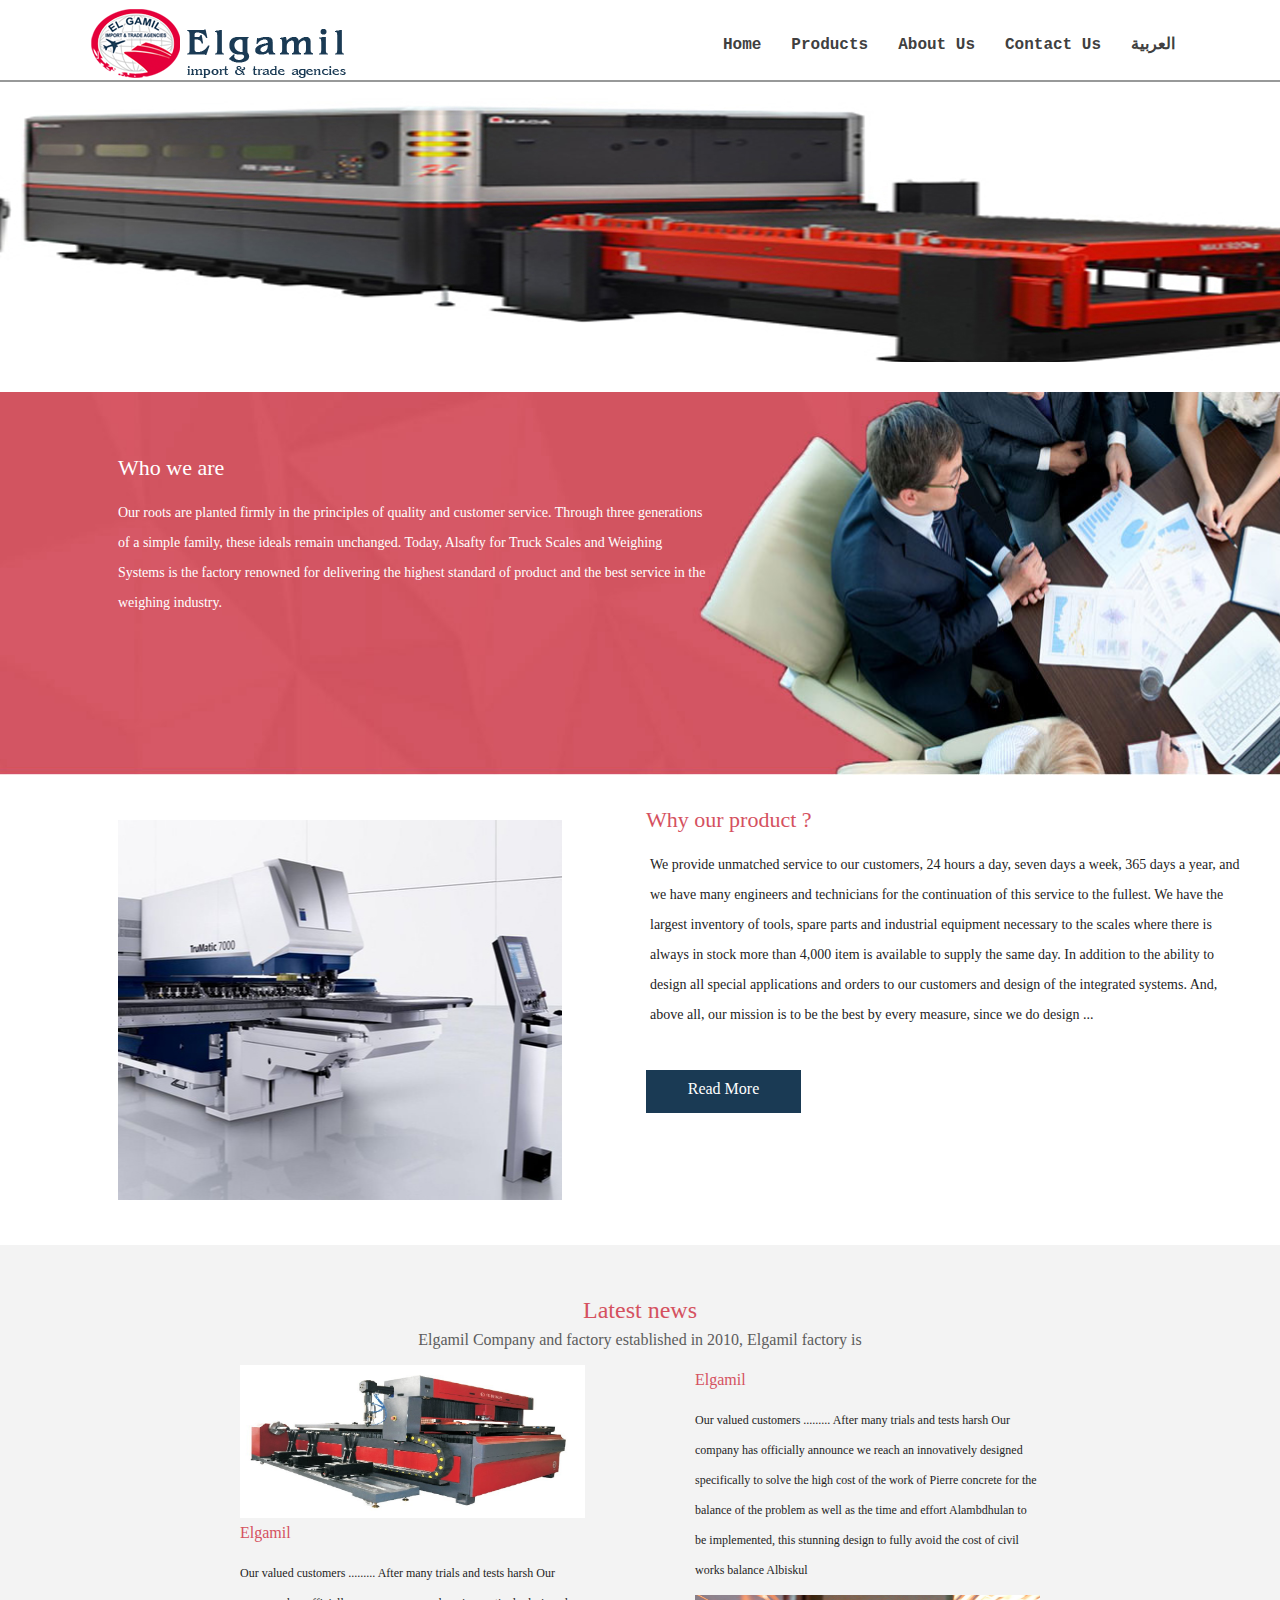
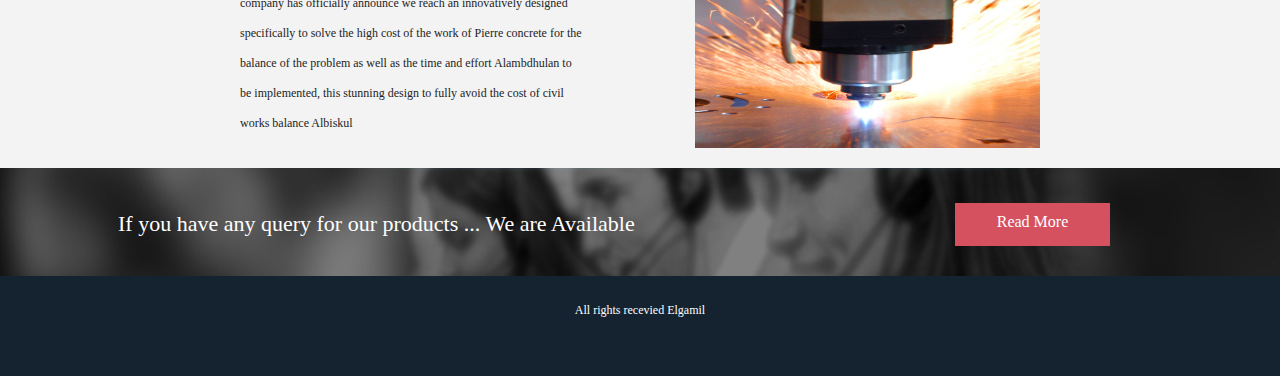
==== commit 776e0442: "Add files via upload" ====
--- a/about_us.html
+++ b/about_us.html
@@ -3,7 +3,7 @@
 
 <head>
 <meta content="text/html; charset=utf-8" http-equiv="Content-Type" />
-<title>Alsafty scale | About Us</title>
+<title>Elgamil | About Us</title>
 <link href="engine1/style.css" rel="stylesheet" type="text/css" />
 <script src="engine1/jquery.js" type="text/javascript"></script>
 <style type="text/css">
@@ -120,7 +120,7 @@
 	font-weight: normal;
 }
 h2 {
-	width: 53%;
+	width: 55%;
 	height: 30px;
 	margin: 41px 0px 0px 78px;
 	float: left;
@@ -208,7 +208,8 @@
 #nav {
 	width: 100%;
 	height: 80px;
-	background-color: #f3f3f3;
+	background-color: #fff;
+	border-bottom:2px #989999 solid;
 }
 #logo {
 	width: 265px;
@@ -236,15 +237,15 @@
 	font-size: 16px;
 	font-family: "AvantGarde CE", Courier, monospace;
 	font-weight: bold;
-	color: #d5515f;
-	text-align: center;
-	line-height: 80px;
+	color: #404040;
+	text-align: center;
+	line-height: 90px;
 	margin: 0px 15px;
 	width: 100%;
 	height: 100%;
 }
 #nav_en ul li a:hover {
-	color: #1a3a54;
+	color: #e4003b;
 }
 #product_blocks {
 	width: 100%;
@@ -312,8 +313,8 @@
 <div id="nav">
 		<div class="center">
 			<div id="logo">
-				<a href="english.html">
-				<img alt="alsafty_scale" height="71" src="images/logo_elgamil.png" width="257" /></a></div>
+				<a href="index.html">
+				<img alt="Elgamil" height="71" src="images/logo_elgamil.png" width="257" /></a></div>
 			<div id="nav_en">
 				<ul>
 					<li><a href="#">العربية</a></li>
@@ -372,14 +373,14 @@
 			<p>Elgamil Company and factory established in 2010, Elgamil factory 
 			is</p>
 			<div id="news_left">
-				<img alt="Alsafty_scale_news" height="153" src="images/Alsafty-scale-news.jpg" width="345" />
+				<img alt="Elgamil_news" height="153" src="images/Alsafty-scale-news.jpg" width="345" />
 				<h4>Elgamil</h4>
 				<span3>Our valued customers ......... After many trials and tests harsh Our company has officially announce we reach an innovatively designed specifically to solve the high cost of the work of Pierre concrete for the balance of the problem as well as the time and effort Alambdhulan to be implemented, this stunning design to fully avoid the cost of civil works balance Albiskul</span3>
 			</div>
 			<div id="news_right">
 				<h4>Elgamil</h4>
 				<span3>Our valued customers ......... After many trials and tests harsh Our company has officially announce we reach an innovatively designed specifically to solve the high cost of the work of Pierre concrete for the balance of the problem as well as the time and effort Alambdhulan to be implemented, this stunning design to fully avoid the cost of civil works balance Albiskul</span3>
-				<img alt="Alsafty_scale_news" height="153" src="images/Alsafty-scale-news2.jpg" width="345" />
+				<img alt="Elgamil_news" height="153" src="images/Alsafty-scale-news2.jpg" width="345" />
 			</div>
 		</div>
 	</div>
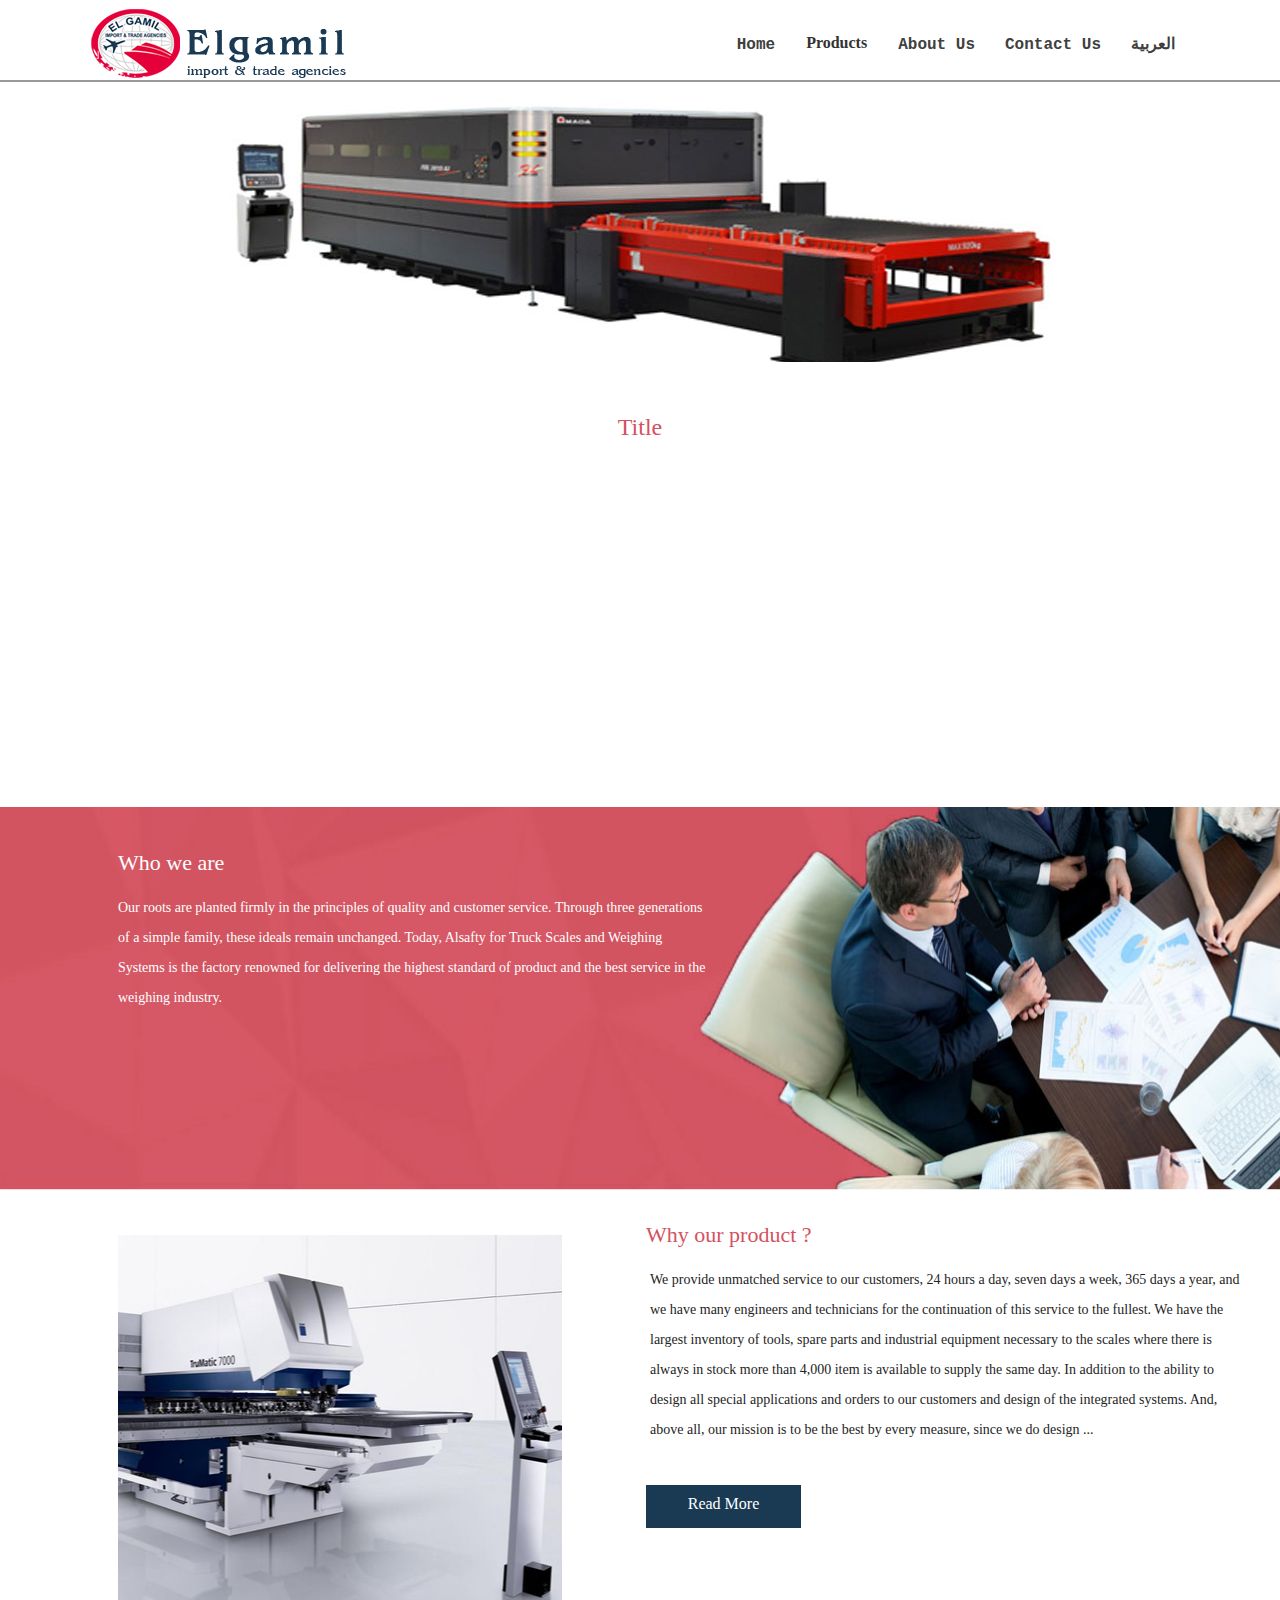
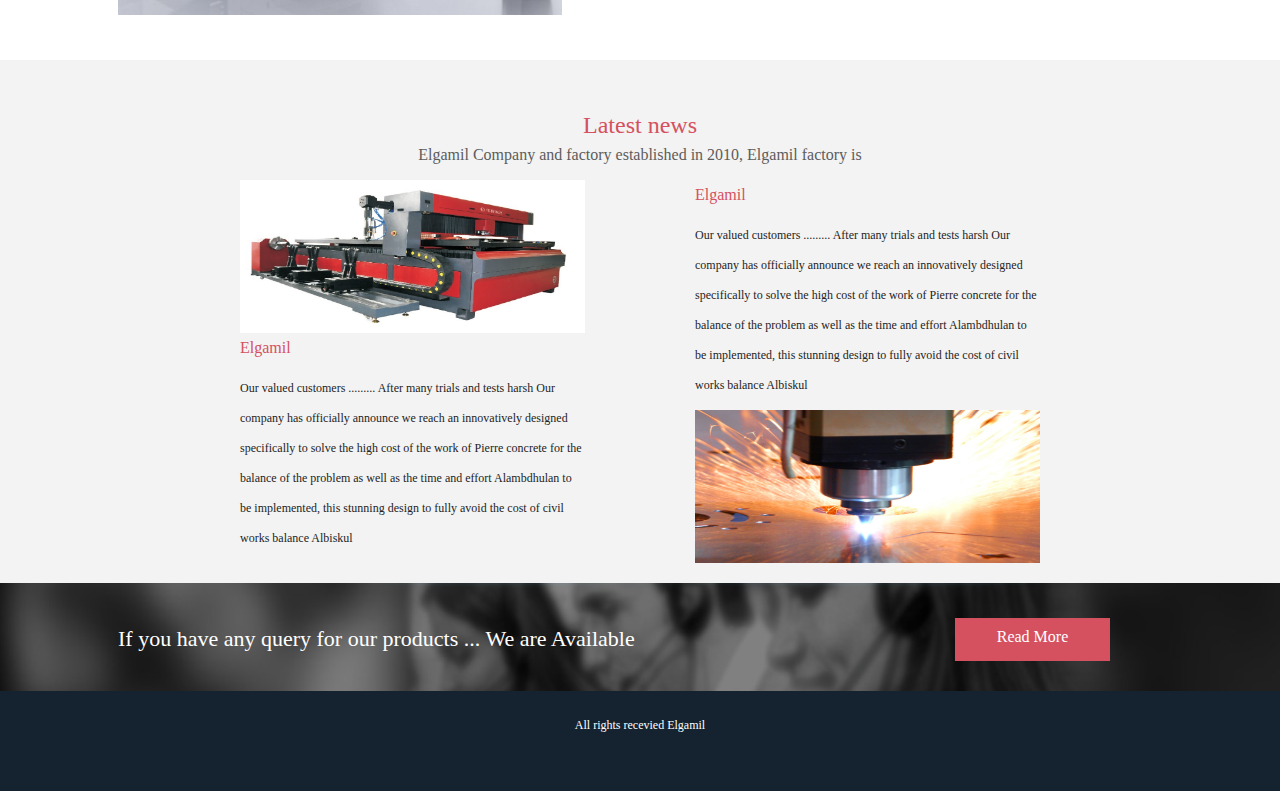
==== commit a7917e5f: "Add files via upload" ====
--- a/about_us.html
+++ b/about_us.html
@@ -5,6 +5,7 @@
 <meta content="text/html; charset=utf-8" http-equiv="Content-Type" />
 <title>Elgamil | About Us</title>
 <link href="engine1/style.css" rel="stylesheet" type="text/css" />
+<link href="style.css" rel="stylesheet" type="text/css" />
 <script src="engine1/jquery.js" type="text/javascript"></script>
 <style type="text/css">
 * {
@@ -320,7 +321,14 @@
 					<li><a href="#">العربية</a></li>
 					<li><a href="contact_us.html">Contact Us</a></li>
 					<li><a href="about_us.html">About Us</a></li>
-					<li><a href="Products.html">Products</a></li>
+					<div class="dropdown">
+						<button class="dropbtn">Products
+						<i class="fa fa-caret-down"></i></button>
+						<div class="dropdown-content">
+							<a href="Products.html">Products</a><a href="Products2.html">Products2</a> <a href="Products3.html">Products3</a>
+							<a href="Products4.html">Products4</a> <a href="Products5.html">Products5</a><a href="Products6.html">Products6</a><a href="Products7.html">Products7</a></div>
+					</div>
+					</li>
 					<li><a href="index.html">Home</a></li>
 				</ul>
 			</div>
@@ -330,7 +338,7 @@
 	
 	<div id="product_blocks">
 		<div class="center">
-			<h1></h1>
+			<h1><span lang="en-us">Title</span></h1>
 			<p style="text-align: center;">	</p>
 
 		</div>
--- a/style.css
+++ b/style.css
@@ -0,0 +1,622 @@
+﻿//**ul {
+  text-align: left;
+  display: inline;
+  margin: 0;
+  padding: 15px 4px 17px 0;
+  list-style: none;
+  box-shadow: 0 2px 5px 0 rgba(0,0,0,0.16), 0 2px 10px 0 rgba(0,0,0,0.12);
+}
+
+ul li {
+  font: bold 12px/18px sans-serif;
+  display: inline-block;
+  margin-right: -4px;
+  position: relative;
+  padding: 15px 20px;
+  background: #00BCD4;
+  cursor: pointer;
+  -webkit-transition: all 0.2s;
+  -moz-transition: all 0.2s;
+  -ms-transition: all 0.2s;
+  -o-transition: all 0.2s;
+  transition: all 0.2s;
+  color: #fff;
+}
+
+ul li:hover {
+  background: #4DD0E1;
+  color: #fff;
+}
+
+ul li ul {
+  padding: 0;
+  position: absolute;
+  top: 48px;
+  left: 0;
+  width: 90px;
+  -webkit-box-shadow: none;
+  -moz-box-shadow: none;
+  box-shadow: none;
+  display: none;
+  opacity: 0;
+  visibility: hidden;
+  -webkit-transiton: opacity 0.2s;
+  -moz-transition: opacity 0.2s;
+  -ms-transition: opacity 0.2s;
+  -o-transition: opacity 0.2s;
+  -transition: opacity 0.2s;
+  box-shadow: 0 2px 5px 0 rgba(0,0,0,0.16), 0 2px 10px 0 rgba(0,0,0,0.12);
+}
+
+ul li ul li {
+  background: #green;
+  display: block;
+  color: red;
+}
+
+ul li ul li:hover { background: #4DD0E1; }
+
+ul li:hover ul {
+  display: block;
+  opacity: 1;
+  visibility: visible;
+}
+
+.home {
+  border-top-left-radius: 3px;
+  border-bottom-left-radius: 3px;
+}
+
+.contact {
+  border-top-right-radius: 3px;
+  border-bottom-right-radius: 3px;
+}
+
+.ill {
+  border-bottom-right-radius: 3px;
+  border-bottom-left-radius: 3px;
+}
+.z-index:999;
+
+**//
+
+
+#all_block {
+	width: 1100px;
+	height: auto;
+	margin-top: 20px;
+}
+.block_and_text {
+	width: 240px;
+	height: 220px;
+	float: left;
+	display: block;
+	margin: 17.5px;
+}
+.block1, .block2, .block3, .block4 {
+	width: 240px;
+	height: 175px;
+	background: #f3f3f3 url('images/scal.png') no-repeat scroll center center;
+}
+.block1:hover, .block2:hover, .block3:hover, .block4:hover {
+	background-image: url('images/scal hover.png');
+	background-color: #1a3a54;
+}
+.text1, .text2, .text3, .text4 {
+	height: 45px;
+	width: 100%;
+	background-color: #f0f0f0;
+	text-align: center;
+	line-height: 45px;
+	font-family: "AvantGarde LT Medium";
+	font-size: 16px;
+	color: #1a3a54;
+}
+.block_and_text:hover {
+	color: #fff;
+	background-color: #1a3a54;
+}
+#top_slide {
+	width: 100%;
+	height: 450px;
+	background-color: #d5515f;
+}
+#sub_slide_why {
+	width: 100%;
+	height: 280px;
+	background-color: #d5515f;
+	background: transparent url('images/bg_why_us.jpg') no-repeat scroll center center / cover;
+}
+#nav {
+	width: 100%;
+	height: 80px;
+	background-color: #f3f3f3;
+}
+#logo {
+	width: 265px;
+	height: 70px;
+	float: left;
+	margin: 8px 0px 0px 50px;
+}
+
+#nav_en {
+	height: 100%;
+	float: right;
+	margin: 0px 50px 0px 0px;
+}
+#nav_en ul {
+	list-style-type: none;
+	margin: 0;
+	float: left;
+	height: 100%;
+	width: 100%;
+}
+#nav_en ul li {
+	float: right;
+}
+#nav_en ul li a {
+	font-size: 16px;
+	font-family: "AvantGarde CE", Courier, monospace;
+	font-weight: bold;
+	color: #d5515f;
+	text-align: center;
+	line-height: 80px;
+	margin: 0px 15px;
+	width: 100%;
+	height: 100%;
+}
+#nav_en ul li a:hover {
+	color: #1a3a54;
+}
+
+#nav_en ul li ul {
+  padding: 0;
+  position: absolute;
+  top: 48px;
+  left: 0;
+  width: 90px;
+  -webkit-box-shadow: none;
+  -moz-box-shadow: none;
+  box-shadow: none;
+  display: none;
+  opacity: 0;
+  visibility: hidden;
+  -webkit-transiton: opacity 0.2s;
+  -moz-transition: opacity 0.2s;
+  -ms-transition: opacity 0.2s;
+  -o-transition: opacity 0.2s;
+  -transition: opacity 0.2s;
+  box-shadow: 0 2px 5px 0 rgba(0,0,0,0.16), 0 2px 10px 0 rgba(0,0,0,0.12);
+}
+
+#nav_en ul li ul li {
+  background: #green;
+  display: block;
+  color: red;
+}
+
+
+
+.navbar {
+    overflow: hidden;
+    background-color: #333;
+    font-family: Arial, Helvetica, sans-serif;
+}
+
+.navbar a {
+    float: left;
+    font-size: 16px;
+    color: white;
+    text-align: center;
+    padding: 14px 16px;
+    text-decoration: none;
+}
+
+.dropdown {
+    float: right;
+    overflow: hidden;
+}
+
+.dropdown .dropbtn {
+    font-size: 16px;    
+    border: none;
+    outline: none;
+    color: #333;
+    padding: 34px 16px;
+    background-color: inherit;
+    font-family: inherit;
+    margin: 0;
+    font-weight:bold;
+}
+
+.navbar a:hover, .dropdown:hover .dropbtn {
+    color: #e4003b;
+}
+
+.dropdown-content {
+    display: none;
+    position: absolute;
+    background-color: #f9f9f9;
+    min-width: 160px;
+    box-shadow: 0px 8px 16px 0px rgba(0,0,0,0.2);
+    z-index:9999999;
+}
+
+.dropdown-content a {
+    float: none;
+    color: black;
+    padding: 12px 16px;
+    text-decoration: none;
+    display: block;
+    text-align: left;
+}
+
+.dropdown-content a:hover {
+    background-color: #ddd;
+}
+
+.dropdown:hover .dropdown-content {
+    display: block;
+}
+
+
+#nav_en ul li ul li:hover { background: #4DD0E1; }
+
+#nav_en ul li:hover ul {
+  display: block;
+  opacity: 1;
+  visibility: visible;
+}
+
+
+
+
+#product_blocks {
+	width: 100%;
+	background-color: #fff;
+}
+#who_we_are_message {
+	width: 100%;
+	height: 383px;
+	background: #d5515f url('images/alsafty_who_we_are.jpg') no-repeat scroll center center;
+	position: relative;
+	visibility: inherit;
+	background-size: cover;
+	margin-top: 30px;
+}
+#our_product_block {
+	width: 100%;
+	height: 470px;
+	background-color: #fff;
+}
+#left {
+	width: 37%;
+	height: 100%;
+	float: left;
+	background: #fff url('images/our_product_scale.jpg') no-repeat scroll center center;
+	margin: 0px 0px 0px 78px;
+}
+#right {
+	width: 56%;
+	height: 100%;
+	float: right;
+}
+#last_news {
+	width: 100%;
+	background-color: #f3f3f3;
+	display:table;
+	padding-bottom:20px;
+}
+#call_us {
+	width: 100%;
+	height: 108px;
+	background: #202020 url('images/call_us.jpg') no-repeat scroll center center;
+	background-size: cover;
+}
+#text{
+	width:100%;
+	line-height:35px;
+	padding-top:17px;	
+	direction:rtl;
+	text-align:center;
+	color:#fff;
+	font-size:12px;
+	font-family: "DIN Next LT W23";
+}
+#footer {
+	width: 100%;
+	height: 100px;
+	background-color: #14232f;
+	display:table;
+}
+
+
+
+* {
+	margin: 0px auto;
+	padding: 0px;
+}
+body {
+	background-color: #fff;
+	line-height: 30px;
+	color: #5c5c5c;
+	font: "JF Flat Regular",Tahoma,Verdana;
+}
+img {
+	border: 0px;
+}
+a {
+	text-decoration: none;
+	font-size: 12px;
+	font-family: Arial, Helvetica, sans-serif;
+	color: #5c5c5c;
+	font-weight: normal;
+}
+#container {
+	width: 100%;
+}
+.center {
+	width: 1200px;
+	height: 100%;
+}
+#news_right {
+	width: 345px;
+	float: right;
+	margin: 10px 200px 0px 30px;
+}
+#news_left {
+	width: 345px;
+	float: left;
+	margin: 10px 30px 0px 200px;
+}
+.goto {
+	width: 155px;
+	display: table;
+	height: 33px;
+	float: left;
+	background-color: #1a3a54;
+	color: #fff;
+	margin: 20px 300px 0px 78px;
+	padding-top: 10px;
+	text-align: center;
+	font: normal normal normal 16px "AvantGarde LT Medium";
+}
+.goto:hover {
+	background-color: #d5515f;
+	border: #fff 1px solid;
+}
+.goto2 {
+	width: 155px;
+	height: 33px;
+	float: right;
+	background-color: #d5515f;
+	color: #fff;
+	margin: 35px 130px 0px 20px;
+	padding-top: 10px;
+	text-align: center;
+	font: normal normal normal 16px "AvantGarde LT Medium";
+}
+.goto2:hover {
+	background-color: #14232f;
+	border: #fff 1px solid;
+}
+h5 {
+	text-align: left;
+	width: 590px;
+	height: 150px;
+	float: left;
+	color: #fff;
+	font-family: "AvantGarde LT Medium";
+	margin: 15px 0px 0px 78px;
+	font-style: normal;
+	font-weight: normal;
+	font-size: 14px;
+}
+h6 {
+	text-align: left;
+	width: 590px;
+	float: right;
+	color: #242424;
+	font-family: "AvantGarde LT Medium";
+	margin: 15px 0px 20px 78px;
+	font-style: normal;
+	font-weight: normal;
+	font-size: 14px;
+}
+span3 {
+	text-align: left;
+	float: left;
+	color: #242424;
+	font-family: "AvantGarde LT Medium";
+	font-style: normal;
+	font-weight: normal;
+	font-size: 12px;
+	width: 345px;
+	margin: 10px 0px;
+}
+h1 {
+	width: 100%;
+	height: 30px;
+	margin: 50px 0px 0px 0px;
+	float: left;
+	text-align: center;
+	color: #d5515f;
+	font-size: 24px;
+	font-weight: normal;
+}
+h2 {
+	width: 56%;
+	height: 30px;
+	margin: 41px 0px 0px 78px;
+	float: left;
+	text-align: left;
+	color: #fff;
+	font-family: "AvantGarde LT Medium";
+	font-size: 22px;
+	font-weight: normal;
+}
+h3 {
+	width: 100%;
+	height: 30px;
+	margin: 30px 0px 0px 78px;
+	float: left;
+	text-align: left;
+	color: #d5515f;
+	font-family: "AvantGarde LT Medium";
+	font-size: 22px;
+	font-weight: normal;
+}
+h4 {
+	width: 100%;
+	height: 30px;
+	margin: 0px 0px 0px 0px;
+	float: left;
+	text-align: left;
+	color: #d5515f;
+	font-family: "AvantGarde LT Medium";
+	font-size: 16px;
+	font-weight: normal;
+}
+p {
+	text-align: center;
+	font-size: 16px;
+	line-height: 30px;
+	width: 100%;
+}
+#all_block {
+	width: 1100px;
+	height: auto;
+	margin-top: 20px;
+}
+.block_and_text {
+	width: 240px;
+	height: 220px;
+	float: left;
+	display: block;
+	margin: 17.5px;
+}
+.block1, .block2, .block3, .block4 {
+	width: 240px;
+	height: 175px;
+	background: #f3f3f3 url('images/scal.png') no-repeat scroll center center;
+}
+.block1:hover, .block2:hover, .block3:hover, .block4:hover {
+	background-image: url('images/scal hover.png');
+	background-color: #1a3a54;
+}
+.text1, .text2, .text3, .text4 {
+	height: 45px;
+	width: 100%;
+	background-color: #f0f0f0;
+	text-align: center;
+	line-height: 45px;
+	font-family: "AvantGarde LT Medium";
+	font-size: 16px;
+	color: #1a3a54;
+}
+.block_and_text:hover {
+	color: #fff;
+	background-color: #1a3a54;
+}
+#top_slide {
+	width: 100%;
+	height: 450px;
+	background-color: #fff;
+}
+#nav {
+	width: 100%;
+	height: 90px;
+	background-color: #fff;
+	border-bottom:2px #989999 solid;
+}
+#logo {
+	width: 257px;
+	height: 71px;
+	float: left;
+	margin: 8px 0px 0px 50px;
+}
+#nav_en {
+	height: 100%;
+	float: right;
+	margin: 0px 50px 0px 0px;
+}
+#nav_en ul {
+	list-style-type: none;
+	margin: 0;
+	float: left;
+	height: 100%;
+	width: 100%;
+}
+#nav_en ul li {
+	float: right;
+}
+#nav_en ul li a {
+	font-size: 16px;
+	font-family: "AvantGarde CE", Courier, monospace;
+	font-weight: bold;
+	color: #404040;
+	text-align: center;
+	line-height: 90px;
+	margin: 0px 15px;
+	width: 100%;
+	height: 100%;
+}
+#nav_en ul li a:hover {
+	color: #e4003b;
+}
+#product_blocks {
+	width: 100%;
+	height: 415px;
+	background-color: #fff;
+}
+#who_we_are_message {
+	width: 100%;
+	height: 383px;
+	background: #d5515f url('images/alsafty_who_we_are.jpg') no-repeat scroll center center;
+	position: relative;
+	visibility: inherit;
+	background-size: cover;
+}
+#our_product_block {
+	width: 100%;
+	height: 470px;
+	background-color: #fff;
+}
+#left {
+	width: 37%;
+	height: 100%;
+	float: left;
+	background: #fff url('images/our_product_scale.jpg') no-repeat scroll center center;
+	margin: 0px 0px 0px 78px;
+}
+#right {
+	width: 56%;
+	height: 100%;
+	float: right;
+}
+#last_news {
+	width: 100%;
+	background-color: #f3f3f3;
+	display: table;
+	padding-bottom: 20px;
+}
+#call_us {
+	width: 100%;
+	height: 108px;
+	background: #202020 url('images/call_us.jpg') no-repeat scroll center center;
+	background-size: cover;
+}
+#text {
+	width: 100%;
+	line-height: 35px;
+	padding-top: 17px;
+	text-align: center;
+	color: #fff;
+	font-size: 12px;
+	font-family: "DIN Next LT W23";
+}
+#footer {
+	width: 100%;
+	height: 100px;
+	background-color: #14232f;
+}